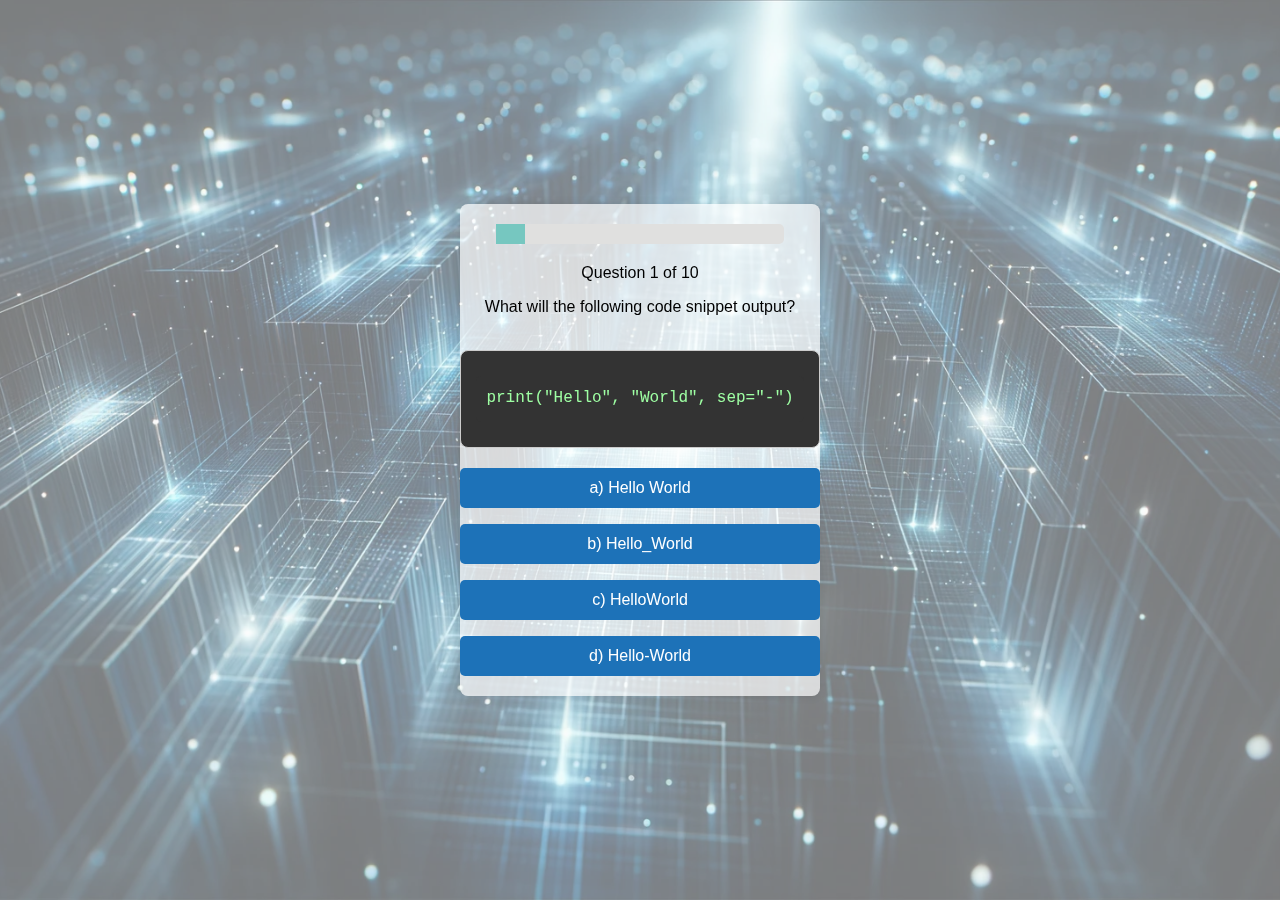
==== 01-getting-started/quiz/index.html @ 1cc6be03 "large revert from aria code. will do it later" ====
<!DOCTYPE html>
<html lang="en">
<head>
    <meta charset="UTF-8">
    <meta name="viewport" content="width=device-width, initial-scale=1.0">
    <link rel="stylesheet" href="style.css">
    <title>Quiz</title>
</head>
<body>
    <div id="quiz-container">
        <div id="progress-bar-container" class="hide">
            <div id="progress-bar"></div>
        </div>
        <div id="question-container">
            <p id="question-number"></p>
            <div id="question">Question text will go here</div>
            <div id="answer-buttons" class="btn-grid">
                <button class="btn">Answer 1</button>
                <button class="btn">Answer 2</button>
                <button class="btn">Answer 3</button>
                <button class="btn">Answer 4</button>
            </div>
            <div id="answer-feedback" class="hide"></div>
        </div>
        <div id="result-container" class="hide">
            <h2 id="final-score">Your score: </h2>
            <button class="btn" id="restart">Restart</button>
            <button class="btn" id="back-to-lesson">Back to Lesson</button>
        </div>
        <button id="next-button" class="btn hide">Next</button>
    </div>
    <script src="script.js"></script>
</body>
</html>
---- 01-getting-started/quiz/style.css ----
body::before {
    content: "";
    display: block;
    position: fixed;
    left: 0;
    top: 0;
    width: 100%;
    height: 100%;
    z-index: -1;
    background: url('assets/pythonquizbackground.png') no-repeat center center fixed;
    background-size: cover;
    opacity: 0.5;
}

body {
    font-family: 'Arial', sans-serif;
    display: flex;
    align-items: center;
    justify-content: center;
    height: 100vh;
    margin: 0;
    background-color: #f8f8f8;
}

#quiz-container {
    background-color: rgba(255, 255, 255, 0.7);
    border-radius: 8px;
    box-shadow: 0 0 10px rgba(0, 0, 0, 0.1);
    overflow: hidden;
    width: auto;
    max-width: 80vw;
    min-width: 300px;
    text-align: center;
}

#question code {
    display: block;
    background-color: #333;
    font-family: 'Courier New', monospace;
    padding: 10px;
    border-radius: 5px;
    margin: 10px 0;
}

.btn-grid {
    display: grid;
    grid-template-columns: 1fr;
    gap: 16px;
    margin: 20px 0;
    width: 100%;
}

.btn {
    background-color: #1d72b8;
    border: none;
    border-radius: 5px;
    color: white;
    padding: 10px 15px;
    font-size: 16px;
    transition: background-color 0.3s ease;
    white-space: normal; 
    word-wrap: break-word;  
    overflow: hidden;
    height: auto; 
    min-height: 40px;
}

.btn:hover, .btn:focus {
    background-color: #245a80;
}

.btn code {
    background-color: #333;
}

#next-button {
    background-color: #2d98f3;
}

#result-container {
    margin: 20px 0;
}

.hide {
    display: none;
}

.btn.correct {
    background-color: #28a745;
}

.btn.wrong {
    background-color: #dc3545;
}

#answer-feedback {
    margin-top: 10px;
    font-weight: bold;
    font-size: 1.1em;
    margin-bottom: 20px;
}

#progress-bar-container {
    height: 20px;
    background-color: #e0e0df;
    border-radius: 5px;
    margin: 20px 0;
    width: 80%;
    max-width: 400px;
    margin-left: auto;
    margin-right: auto;
}

#progress-bar {
    height: 100%;
    background-color: #76c7c0;
    width: 0%;
}

code, pre {
    color: #333;
    font-family: 'Courier New', monospace;
    line-height: 1.6;
    overflow-x: auto;
    max-width: 100%;
    word-wrap: break-word;
}

code {
    display: inline-block;
    color: #9effa3;
    background-color: #333;
    padding: 2px 5px;
    border-radius: 3px;
    margin: 0;
}

pre {
    display: block;
    background-color: #333;
    color: #9effa3;
    border: 1px solid #ccc;
    border-radius: 8px;
    padding: 15px;
    overflow-x: visible;
    white-space: pre;
    word-wrap: normal;
    text-align: left;
}

pre code {
    display: block;
    background-color: transparent;
    padding: 0;
    margin: 0;
    border: none;
}

.btn code, .btn pre {
    color: #fff;
    pointer-events: none;
}

@media only screen and (max-width: 600px) {
    .btn-grid {
        white-space: pre-wrap;
    }
}
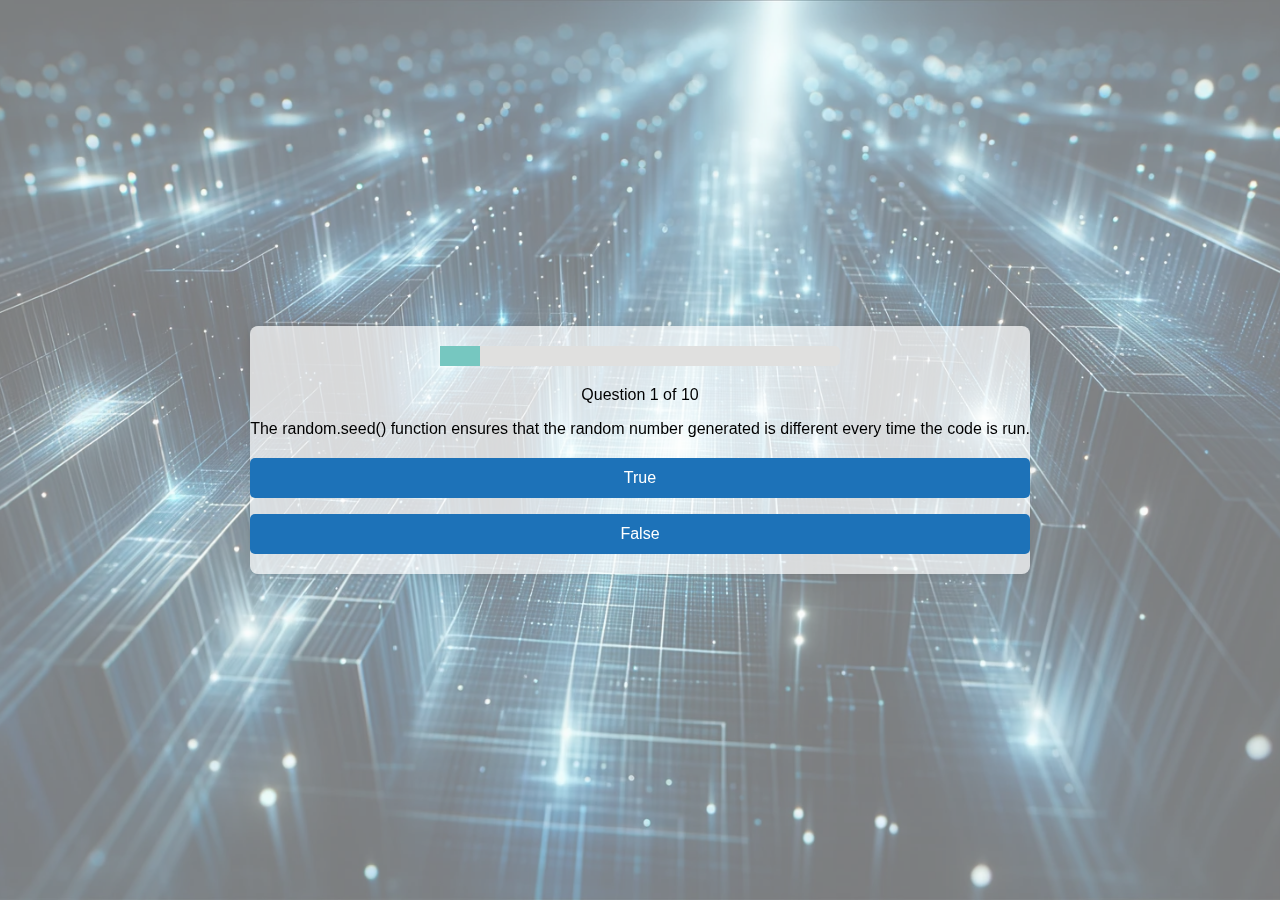
==== commit fb7ae73f: "efactor: Enhance Code Modularity of Quiz Application" ====
--- a/01-getting-started/quiz/index.html
+++ b/01-getting-started/quiz/index.html
@@ -29,6 +29,6 @@
         </div>
         <button id="next-button" class="btn hide">Next</button>
     </div>
-    <script src="script.js"></script>
+    <script type="module" src="script.js"></script>
 </body>
-</html>
+</html>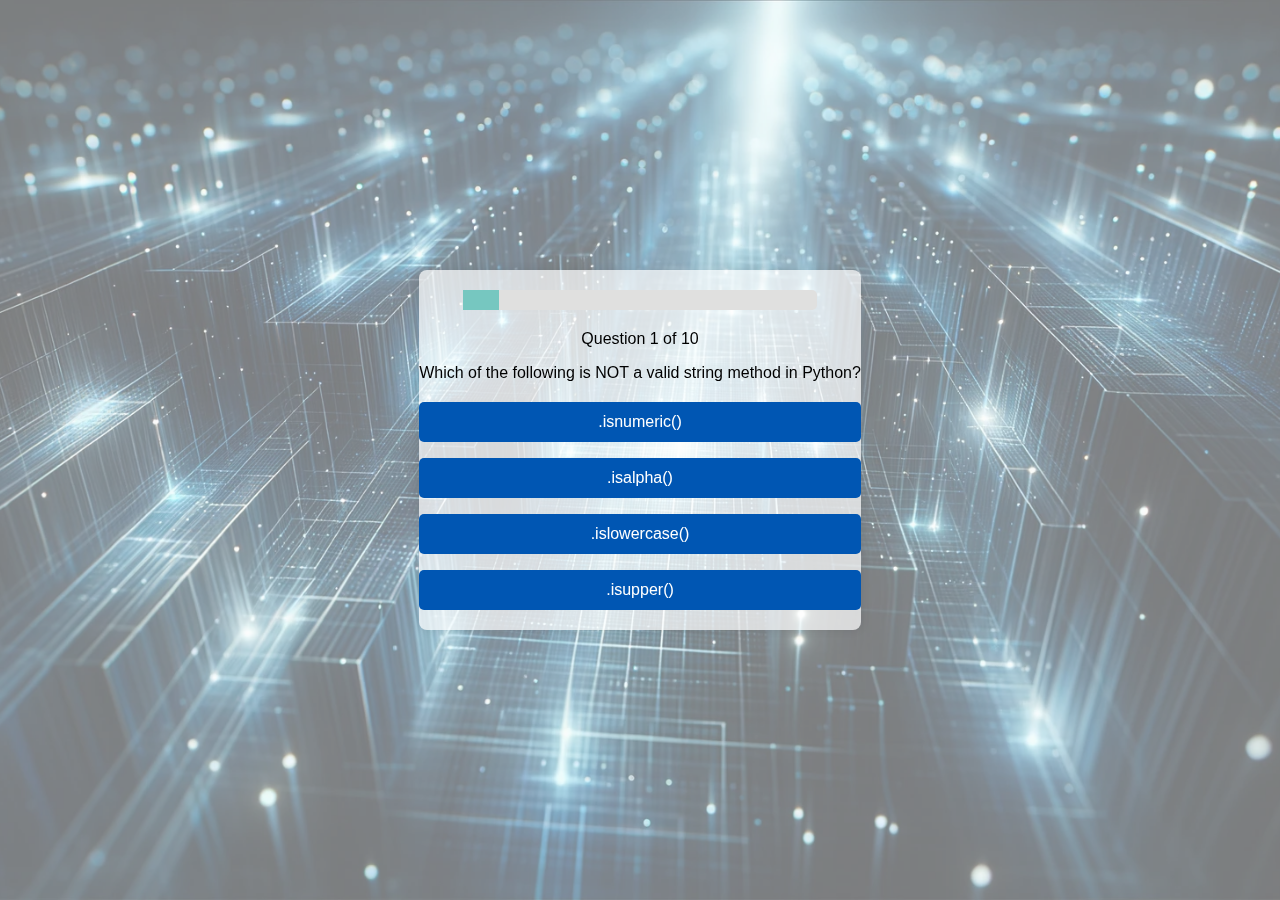
==== commit 2a8ac3a6: "mplement semantic HTML and ARIA roles/attributes for improved screen reader usability. - Ensure all " ====
--- a/01-getting-started/quiz/index.html
+++ b/01-getting-started/quiz/index.html
@@ -4,31 +4,37 @@
     <meta charset="UTF-8">
     <meta name="viewport" content="width=device-width, initial-scale=1.0">
     <link rel="stylesheet" href="style.css">
-    <title>Quiz</title>
+    <title>Accessible Quiz</title>
 </head>
 <body>
-    <div id="quiz-container">
-        <div id="progress-bar-container" class="hide">
+    <div id="quiz-container" role="main" aria-labelledby="quiz-heading">
+        <h1 id="quiz-heading" class="visually-hidden">Accessibility Quiz</h1>
+        
+        <div id="progress-bar-container" class="hide" aria-labelledby="progress-text">
             <div id="progress-bar"></div>
+            <p id="progress-text" class="visually-hidden"></p>
         </div>
-        <div id="question-container">
+
+        <div id="question-container" aria-live="polite">
             <p id="question-number"></p>
             <div id="question">Question text will go here</div>
-            <div id="answer-buttons" class="btn-grid">
-                <button class="btn">Answer 1</button>
-                <button class="btn">Answer 2</button>
-                <button class="btn">Answer 3</button>
-                <button class="btn">Answer 4</button>
+            <div id="answer-buttons" class="btn-grid" role="region" aria-labelledby="question" aria-describedby="answer-feedback">
+                <button class="btn" role="button">Answer 1</button>
+                <button class="btn" role="button">Answer 2</button>
+                <button class="btn" role="button">Answer 3</button>
+                <button class="btn" role="button">Answer 4</button>
             </div>
-            <div id="answer-feedback" class="hide"></div>
+            <div id="answer-feedback" class="hide" aria-live="assertive"></div>
         </div>
-        <div id="result-container" class="hide">
+
+        <div id="result-container" class="hide" aria-live="polite">
             <h2 id="final-score">Your score: </h2>
-            <button class="btn" id="restart">Restart</button>
-            <button class="btn" id="back-to-lesson">Back to Lesson</button>
+            <button class="btn" id="restart" role="button">Restart</button>
+            <button class="btn" id="back-to-lesson" role="button">Back to Lesson</button>
         </div>
-        <button id="next-button" class="btn hide">Next</button>
+
+        <button id="next-button" class="btn hide" role="button">Next</button>
     </div>
     <script type="module" src="script.js"></script>
 </body>
-</html>+</html>
--- a/01-getting-started/quiz/style.css
+++ b/01-getting-started/quiz/style.css
@@ -51,7 +51,8 @@
 }
 
 .btn {
-    background-color: #1d72b8;
+    cursor: pointer;
+    background-color: #0056b3;
     border: none;
     border-radius: 5px;
     color: white;
@@ -74,7 +75,7 @@
 }
 
 #next-button {
-    background-color: #2d98f3;
+    background-color: #0056b3;
 }
 
 #result-container {
@@ -90,7 +91,20 @@
 }
 
 .btn.wrong {
-    background-color: #dc3545;
+    background-color: #cc0000;
+}
+
+.btn:focus {
+    outline: 2px solid #245a80;
+    outline-offset: 2px;
+}
+
+.correct-feedback {
+    color: green;
+}
+
+.incorrect-feedback {
+    color: #cc0000;
 }
 
 #answer-feedback {
@@ -161,6 +175,17 @@
     pointer-events: none;
 }
 
+.visually-hidden {
+    position: absolute;
+    width: 1px;
+    height: 1px;
+    margin: -1px;
+    padding: 0;
+    overflow: hidden;
+    clip: rect(0, 0, 0, 0);
+    border: 0;
+}
+
 @media only screen and (max-width: 600px) {
     .btn-grid {
         white-space: pre-wrap;
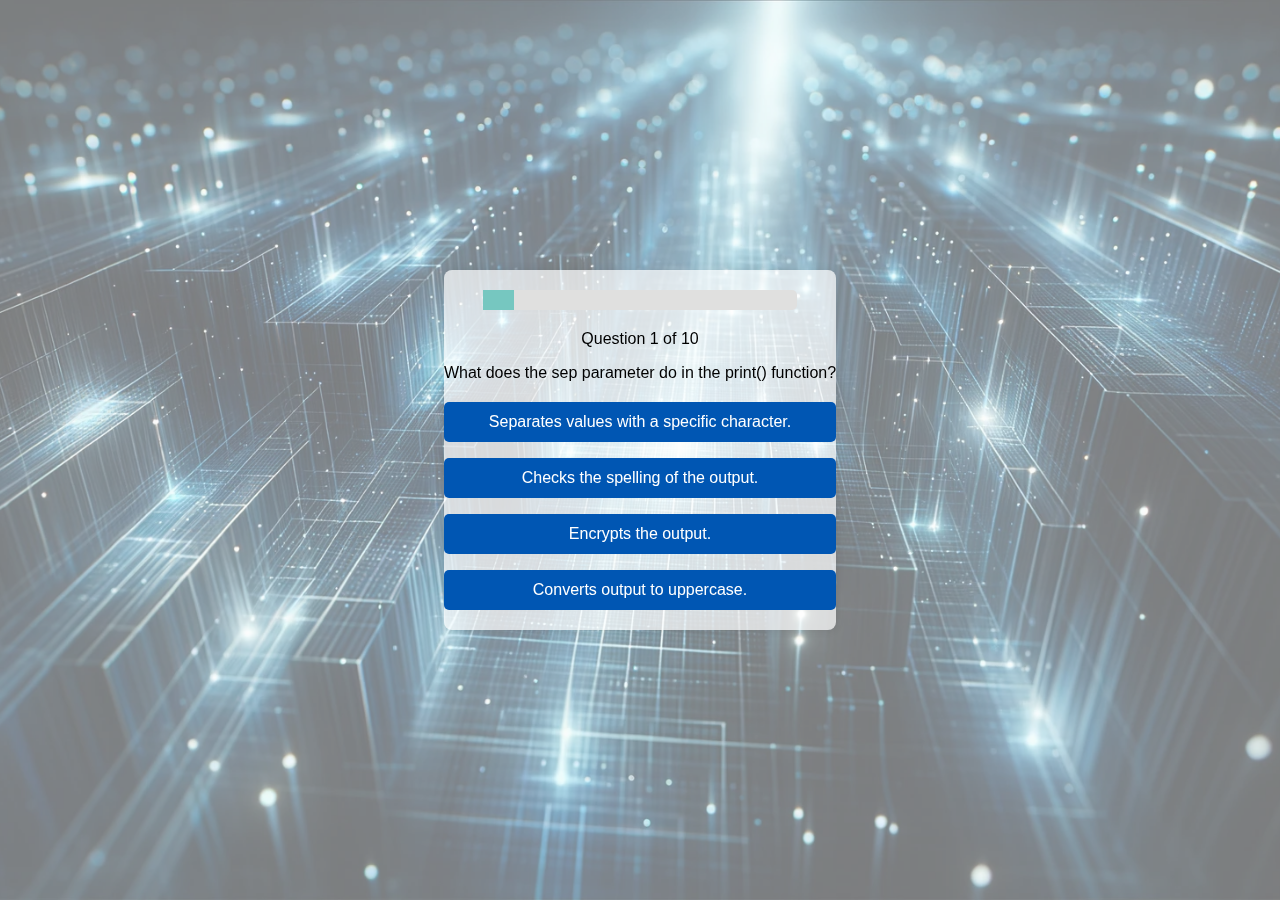
==== commit 47cb56b6: "centralized quiz code so it will be easier to maintain and expand. added feedback into README on how" ====
--- a/01-getting-started/quiz/index.html
+++ b/01-getting-started/quiz/index.html
@@ -3,7 +3,7 @@
 <head>
     <meta charset="UTF-8">
     <meta name="viewport" content="width=device-width, initial-scale=1.0">
-    <link rel="stylesheet" href="style.css">
+    <link rel="stylesheet" href="../../assets/css/style.css">
     <title>Accessible Quiz</title>
 </head>
 <body>
@@ -30,11 +30,11 @@
         <div id="result-container" class="hide" aria-live="polite">
             <h2 id="final-score">Your score: </h2>
             <button class="btn" id="restart" role="button">Restart</button>
-            <button class="btn" id="back-to-lesson" role="button">Back to Lesson</button>
+            <button class="btn" id="back-to-lesson" data-lesson-url="https://github.com/dsj7419/python-learning-by-projects/blob/main/01-getting-started/README.md#quiz" role="button">Back to Lesson</button>
         </div>
 
         <button id="next-button" class="btn hide" role="button">Next</button>
     </div>
-    <script type="module" src="script.js"></script>
+    <script type="module" src="../../assets/js/script.js"></script>
 </body>
 </html>
--- a/assets/css/style.css
+++ b/assets/css/style.css
@@ -0,0 +1,193 @@
+body::before {
+    content: "";
+    display: block;
+    position: fixed;
+    left: 0;
+    top: 0;
+    width: 100%;
+    height: 100%;
+    z-index: -1;
+    background: url('../images/pythonquizbackground.png') no-repeat center center fixed;
+    background-size: cover;
+    opacity: 0.5;
+}
+
+body {
+    font-family: 'Arial', sans-serif;
+    display: flex;
+    align-items: center;
+    justify-content: center;
+    height: 100vh;
+    margin: 0;
+    background-color: #f8f8f8;
+}
+
+#quiz-container {
+    background-color: rgba(255, 255, 255, 0.7);
+    border-radius: 8px;
+    box-shadow: 0 0 10px rgba(0, 0, 0, 0.1);
+    overflow: hidden;
+    width: auto;
+    max-width: 80vw;
+    min-width: 300px;
+    text-align: center;
+}
+
+#question code {
+    display: block;
+    background-color: #333;
+    font-family: 'Courier New', monospace;
+    padding: 10px;
+    border-radius: 5px;
+    margin: 10px 0;
+}
+
+.btn-grid {
+    display: grid;
+    grid-template-columns: 1fr;
+    gap: 16px;
+    margin: 20px 0;
+    width: 100%;
+}
+
+.btn {
+    cursor: pointer;
+    background-color: #0056b3;
+    border: none;
+    border-radius: 5px;
+    color: white;
+    padding: 10px 15px;
+    font-size: 16px;
+    transition: background-color 0.3s ease;
+    white-space: normal; 
+    word-wrap: break-word;  
+    overflow: hidden;
+    height: auto; 
+    min-height: 40px;
+}
+
+.btn:hover, .btn:focus {
+    background-color: #245a80;
+}
+
+.btn code {
+    background-color: #333;
+}
+
+#next-button {
+    background-color: #0056b3;
+}
+
+#result-container {
+    margin: 20px 0;
+}
+
+.hide {
+    display: none;
+}
+
+.btn.correct {
+    background-color: #28a745;
+}
+
+.btn.wrong {
+    background-color: #cc0000;
+}
+
+.btn:focus {
+    outline: 2px solid #245a80;
+    outline-offset: 2px;
+}
+
+.correct-feedback {
+    color: green;
+}
+
+.incorrect-feedback {
+    color: #cc0000;
+}
+
+#answer-feedback {
+    margin-top: 10px;
+    font-weight: bold;
+    font-size: 1.1em;
+    margin-bottom: 20px;
+}
+
+#progress-bar-container {
+    height: 20px;
+    background-color: #e0e0df;
+    border-radius: 5px;
+    margin: 20px 0;
+    width: 80%;
+    max-width: 400px;
+    margin-left: auto;
+    margin-right: auto;
+}
+
+#progress-bar {
+    height: 100%;
+    background-color: #76c7c0;
+    width: 0%;
+}
+
+code, pre {
+    color: #333;
+    font-family: 'Courier New', monospace;
+    line-height: 1.6;
+    overflow-x: auto;
+    max-width: 100%;
+    word-wrap: break-word;
+}
+
+code {
+    display: inline-block;
+    color: #9effa3;
+    background-color: #333;
+    padding: 2px 5px;
+    border-radius: 3px;
+    margin: 0;
+}
+
+pre {
+    display: block;
+    background-color: #333;
+    color: #9effa3;
+    border: 1px solid #ccc;
+    border-radius: 8px;
+    padding: 15px;
+    overflow-x: visible;
+    white-space: pre;
+    word-wrap: normal;
+    text-align: left;
+}
+
+pre code {
+    display: block;
+    background-color: transparent;
+    padding: 0;
+    margin: 0;
+    border: none;
+}
+
+.btn code, .btn pre {
+    color: #fff;
+    pointer-events: none;
+}
+
+.visually-hidden {
+    position: absolute;
+    width: 1px;
+    height: 1px;
+    margin: -1px;
+    padding: 0;
+    overflow: hidden;
+    clip: rect(0, 0, 0, 0);
+    border: 0;
+}
+
+@media only screen and (max-width: 600px) {
+    .btn-grid {
+        white-space: pre-wrap;
+    }
+}
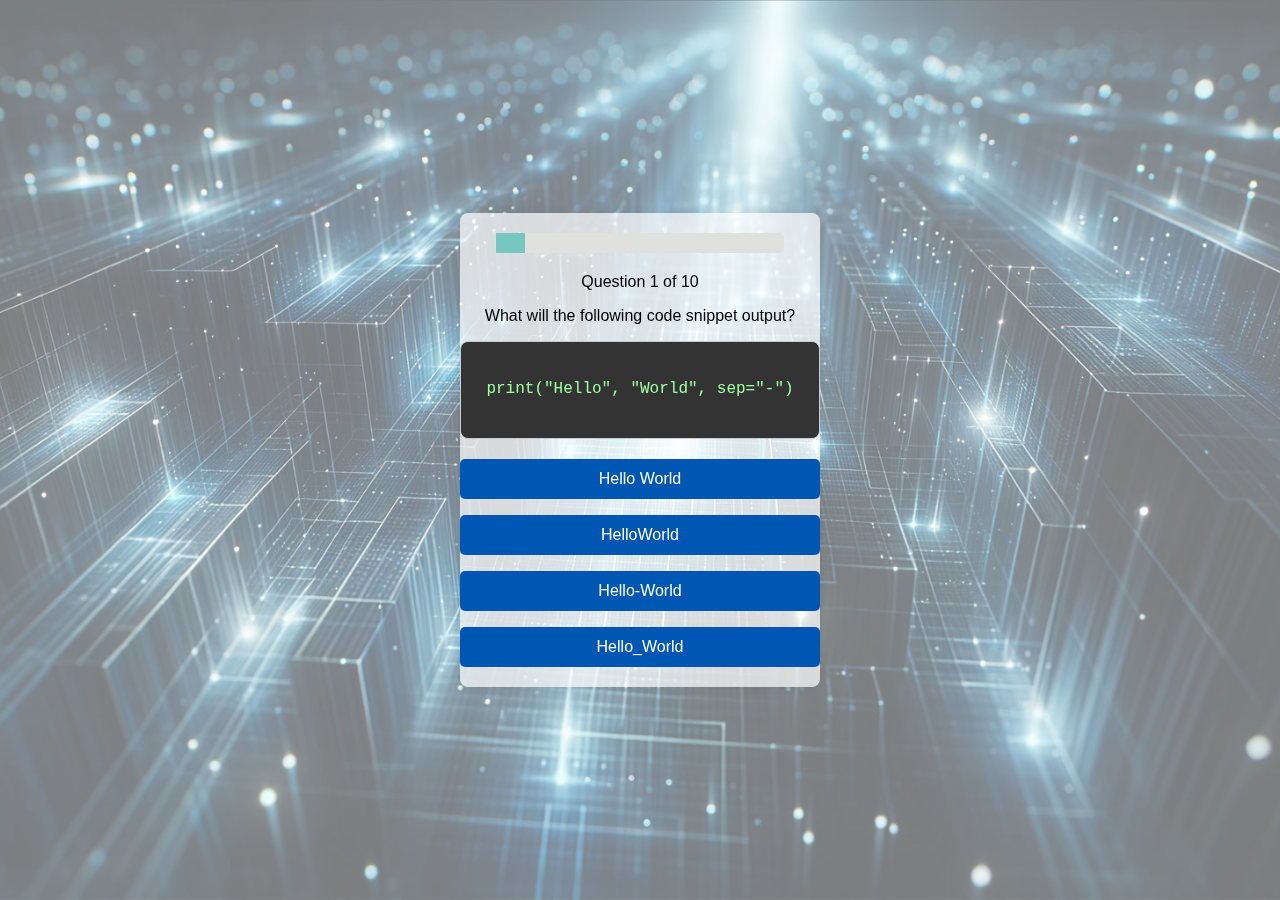
==== commit d7862d32: "moved assets to non descript folder to avoid github formatting of README.md" ====
--- a/01-getting-started/quiz/index.html
+++ b/01-getting-started/quiz/index.html
@@ -3,7 +3,7 @@
 <head>
     <meta charset="UTF-8">
     <meta name="viewport" content="width=device-width, initial-scale=1.0">
-    <link rel="stylesheet" href="../../assets/css/style.css">
+    <link rel="stylesheet" href="../../quiz-assets/css/style.css">
     <title>Accessible Quiz</title>
 </head>
 <body>
@@ -35,6 +35,6 @@
 
         <button id="next-button" class="btn hide" role="button">Next</button>
     </div>
-    <script type="module" src="../../assets/js/script.js"></script>
+    <script type="module" src="../../quiz-assets/js/script.js"></script>
 </body>
 </html>
--- a/quiz-assets/css/style.css
+++ b/quiz-assets/css/style.css
@@ -0,0 +1,193 @@
+body::before {
+    content: "";
+    display: block;
+    position: fixed;
+    left: 0;
+    top: 0;
+    width: 100%;
+    height: 100%;
+    z-index: -1;
+    background: url('../images/pythonquizbackground.png') no-repeat center center fixed;
+    background-size: cover;
+    opacity: 0.5;
+}
+
+body {
+    font-family: 'Arial', sans-serif;
+    display: flex;
+    align-items: center;
+    justify-content: center;
+    height: 100vh;
+    margin: 0;
+    background-color: #f8f8f8;
+}
+
+#quiz-container {
+    background-color: rgba(255, 255, 255, 0.7);
+    border-radius: 8px;
+    box-shadow: 0 0 10px rgba(0, 0, 0, 0.1);
+    overflow: hidden;
+    width: auto;
+    max-width: 80vw;
+    min-width: 300px;
+    text-align: center;
+}
+
+#question code {
+    display: block;
+    background-color: #333;
+    font-family: 'Courier New', monospace;
+    padding: 10px;
+    border-radius: 5px;
+    margin: 10px 0;
+}
+
+.btn-grid {
+    display: grid;
+    grid-template-columns: 1fr;
+    gap: 16px;
+    margin: 20px 0;
+    width: 100%;
+}
+
+.btn {
+    cursor: pointer;
+    background-color: #0056b3;
+    border: none;
+    border-radius: 5px;
+    color: white;
+    padding: 10px 15px;
+    font-size: 16px;
+    transition: background-color 0.3s ease;
+    white-space: normal; 
+    word-wrap: break-word;  
+    overflow: hidden;
+    height: auto; 
+    min-height: 40px;
+}
+
+.btn:hover, .btn:focus {
+    background-color: #245a80;
+}
+
+.btn code {
+    background-color: #333;
+}
+
+#next-button {
+    background-color: #0056b3;
+}
+
+#result-container {
+    margin: 20px 0;
+}
+
+.hide {
+    display: none;
+}
+
+.btn.correct {
+    background-color: #28a745;
+}
+
+.btn.wrong {
+    background-color: #cc0000;
+}
+
+.btn:focus {
+    outline: 2px solid #245a80;
+    outline-offset: 2px;
+}
+
+.correct-feedback {
+    color: green;
+}
+
+.incorrect-feedback {
+    color: #cc0000;
+}
+
+#answer-feedback {
+    margin-top: 10px;
+    font-weight: bold;
+    font-size: 1.1em;
+    margin-bottom: 20px;
+}
+
+#progress-bar-container {
+    height: 20px;
+    background-color: #e0e0df;
+    border-radius: 5px;
+    margin: 20px 0;
+    width: 80%;
+    max-width: 400px;
+    margin-left: auto;
+    margin-right: auto;
+}
+
+#progress-bar {
+    height: 100%;
+    background-color: #76c7c0;
+    width: 0%;
+}
+
+code, pre {
+    color: #333;
+    font-family: 'Courier New', monospace;
+    line-height: 1.6;
+    overflow-x: auto;
+    max-width: 100%;
+    word-wrap: break-word;
+}
+
+code {
+    display: inline-block;
+    color: #9effa3;
+    background-color: #333;
+    padding: 2px 5px;
+    border-radius: 3px;
+    margin: 0;
+}
+
+pre {
+    display: block;
+    background-color: #333;
+    color: #9effa3;
+    border: 1px solid #ccc;
+    border-radius: 8px;
+    padding: 15px;
+    overflow-x: visible;
+    white-space: pre;
+    word-wrap: normal;
+    text-align: left;
+}
+
+pre code {
+    display: block;
+    background-color: transparent;
+    padding: 0;
+    margin: 0;
+    border: none;
+}
+
+.btn code, .btn pre {
+    color: #fff;
+    pointer-events: none;
+}
+
+.visually-hidden {
+    position: absolute;
+    width: 1px;
+    height: 1px;
+    margin: -1px;
+    padding: 0;
+    overflow: hidden;
+    clip: rect(0, 0, 0, 0);
+    border: 0;
+}
+
+@media only screen and (max-width: 600px) {
+    .btn-grid {
+        white-space: pre-wrap;
+    }
+}
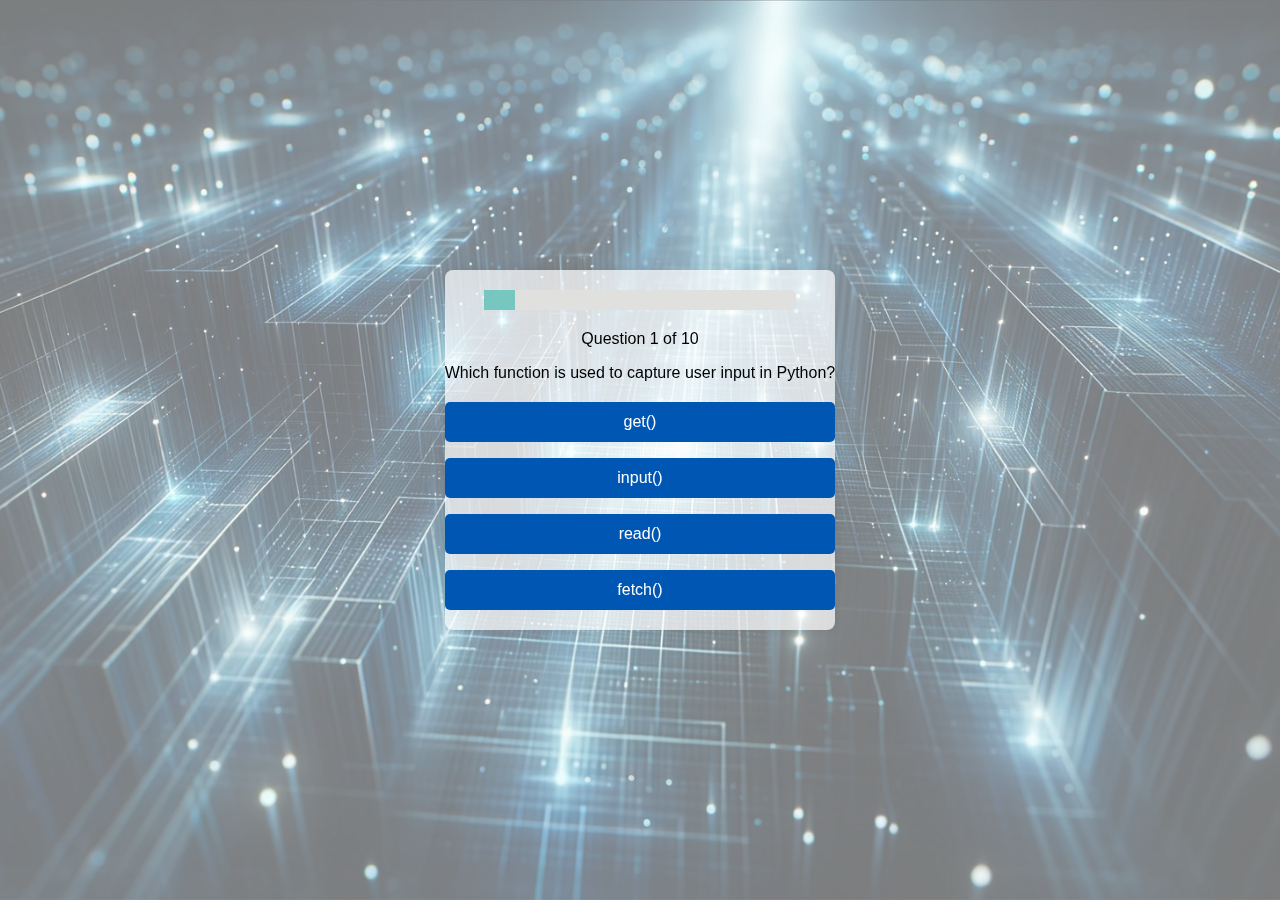
==== commit 1e2f4016: "added more web based links to keep people on the github.io pages" ====
--- a/01-getting-started/quiz/index.html
+++ b/01-getting-started/quiz/index.html
@@ -30,7 +30,7 @@
         <div id="result-container" class="hide" aria-live="polite">
             <h2 id="final-score">Your score: </h2>
             <button class="btn" id="restart" role="button">Restart</button>
-            <button class="btn" id="back-to-lesson" data-lesson-url="https://github.com/dsj7419/python-learning-by-projects/blob/main/01-getting-started/README.md#quiz" role="button">Back to Lesson</button>
+            <button class="btn" id="back-to-lesson" data-lesson-url="https://dsj7419.github.io/python-learning-by-projects/01-getting-started/#quiz" role="button">Back to Lesson</button>
         </div>
 
         <button id="next-button" class="btn hide" role="button">Next</button>
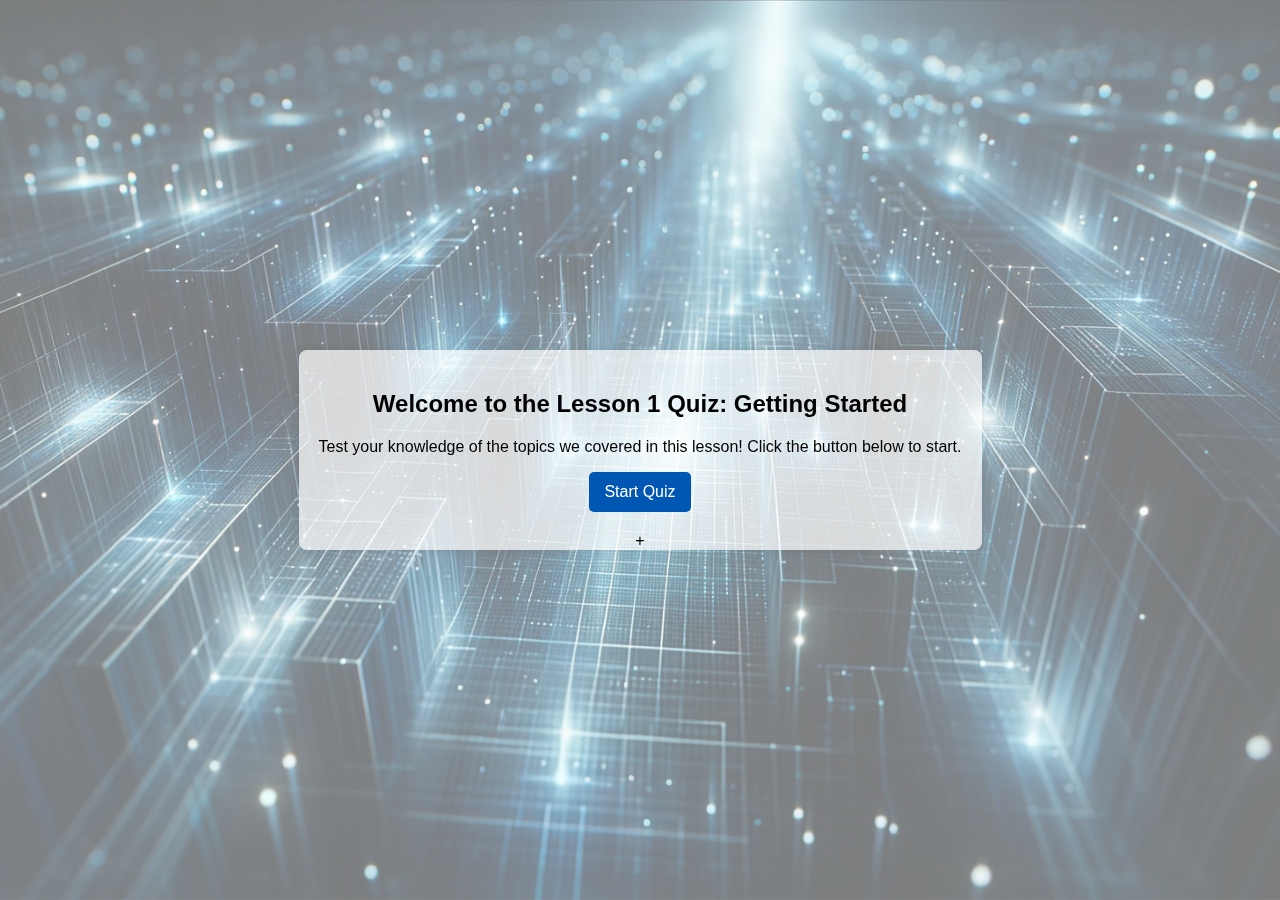
==== commit 521b8542: "added a timer for quizes also randomizing quizes better. can add as many as we want will only select" ====
--- a/01-getting-started/quiz/index.html
+++ b/01-getting-started/quiz/index.html
@@ -4,37 +4,47 @@
     <meta charset="UTF-8">
     <meta name="viewport" content="width=device-width, initial-scale=1.0">
     <link rel="stylesheet" href="../../quiz-assets/css/style.css">
-    <title>Accessible Quiz</title>
+    <title>Accessibility Quiz</title>
 </head>
 <body>
     <div id="quiz-container" role="main" aria-labelledby="quiz-heading">
         <h1 id="quiz-heading" class="visually-hidden">Accessibility Quiz</h1>
         
+        <!-- Splash Page -->
+        <div id="splash-container">
+            <h2>Welcome to the Lesson 1 Quiz: Getting Started</h2>
+            <p>Test your knowledge of the topics we covered in this lesson! Click the button below to start.</p>
+            <button class="btn" id="start-quiz" role="button" aria-label="Start the quiz">Start Quiz</button>
+        </div>
+        +
+        <!-- Progress Bar -->
         <div id="progress-bar-container" class="hide" aria-labelledby="progress-text">
             <div id="progress-bar"></div>
             <p id="progress-text" class="visually-hidden"></p>
         </div>
 
-        <div id="question-container" aria-live="polite">
+        <!-- Question Container -->
+        <div id="question-container" class="hide" aria-live="polite">
             <p id="question-number"></p>
             <div id="question">Question text will go here</div>
             <div id="answer-buttons" class="btn-grid" role="region" aria-labelledby="question" aria-describedby="answer-feedback">
-                <button class="btn" role="button">Answer 1</button>
-                <button class="btn" role="button">Answer 2</button>
-                <button class="btn" role="button">Answer 3</button>
-                <button class="btn" role="button">Answer 4</button>
+                <!-- Answer buttons will be injected here -->
             </div>
             <div id="answer-feedback" class="hide" aria-live="assertive"></div>
         </div>
 
+        <!-- Result Container -->
         <div id="result-container" class="hide" aria-live="polite">
             <h2 id="final-score">Your score: </h2>
-            <button class="btn" id="restart" role="button">Restart</button>
-            <button class="btn" id="back-to-lesson" data-lesson-url="https://dsj7419.github.io/python-learning-by-projects/01-getting-started/#quiz" role="button">Back to Lesson</button>
+            <div id="time-container">Your time: <span id="elapsed-time">0</span> seconds</div>
+            <button class="btn" id="restart" role="button" aria-label="Restart the quiz">Restart</button>
+            <button class="btn" id="back-to-lesson" data-lesson-url="https://dsj7419.github.io/python-learning-by-projects/01-getting-started/#quiz" role="button" aria-label="Back to the lesson">Back to Lesson</button>
         </div>
+        
+        <!-- Next Button -->
+        <button id="next-button" class="btn hide" role="button" aria-label="Next question">Next</button>
+    </div>
 
-        <button id="next-button" class="btn hide" role="button">Next</button>
-    </div>
     <script type="module" src="../../quiz-assets/js/script.js"></script>
 </body>
-</html>
+</html>--- a/quiz-assets/css/style.css
+++ b/quiz-assets/css/style.css
@@ -20,6 +20,11 @@
     height: 100vh;
     margin: 0;
     background-color: #f8f8f8;
+}
+
+#splash-container {
+    text-align: center;
+    padding: 20px;
 }
 
 #quiz-container {
